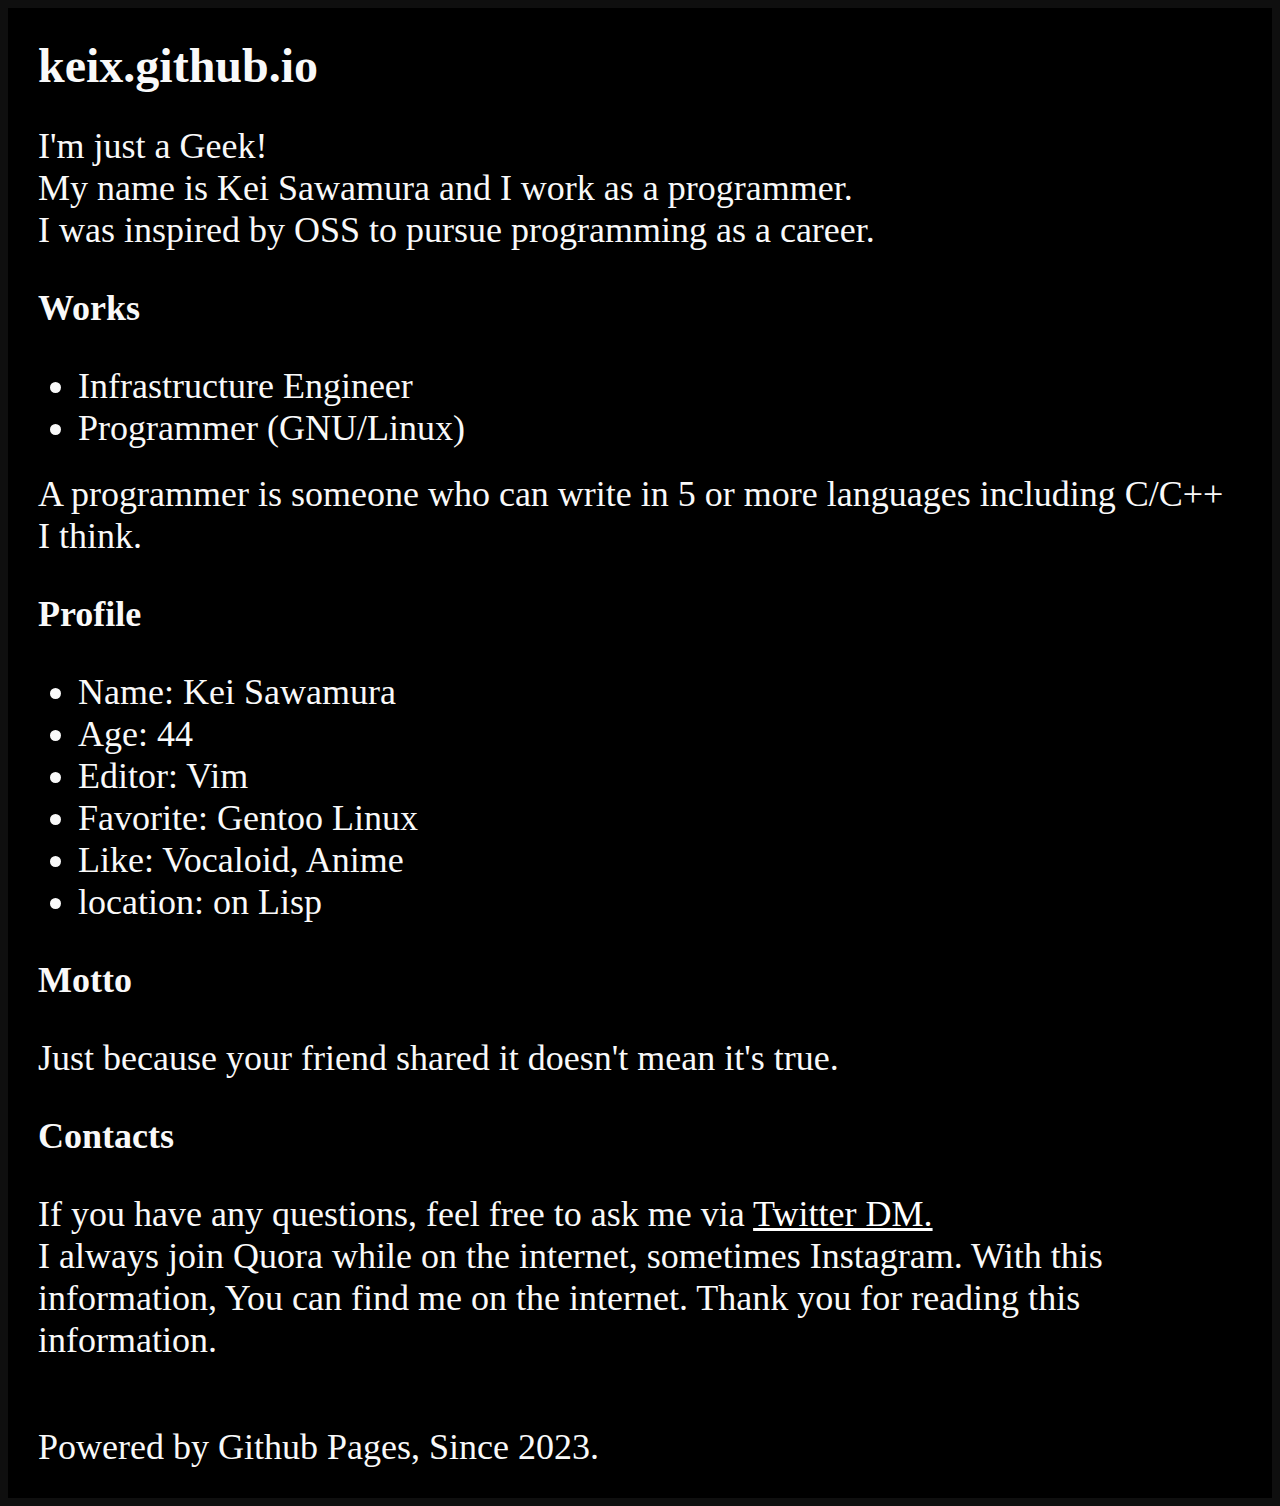
==== index.html @ a8d1732b "Add gratitude message" ====
<html>
    <head>
        <link href='style.css' rel='stylesheet' type='text/css' />
    </head>
    
    <div>
        <h1>keix.github.io</h1>
        <div>I'm just a Geek!</div>
        <div>My name is Kei Sawamura and I work as a programmer.</div>
        <div>I was inspired by OSS to pursue programming as a career.</div>
    </div>
    
    <div>
        <h3>Works</h3>
        <ul>
            <li>Infrastructure Engineer</li>
            <li>Programmer (GNU/Linux)</li>
        </ul>
        <div>A programmer is someone who can write in 5 or more languages including C/C++ I think. </div>
    </div>
    
    <div>
        <h3>Profile</h3>
        <ul>
            <li>Name: Kei Sawamura</li>
            <li>Age: 44</li>
            <li>Editor: Vim</li>
            <li>Favorite: Gentoo Linux</li>
            <li>Like: Vocaloid, Anime</li>
            <li>location: on Lisp</li>
        <ul>
    </div>

    <div>
        <h3>Motto</h3>
        <div>Just because your friend shared it doesn't mean it's true.</div>
    </div>

    <div>
        <h3>Contacts</h3>
        <div>If you have any questions, feel free to ask me via 
        <a href='https://twitter.com/hofchan'>Twitter DM.</a></div>
        <div>I always join Quora while on the internet, sometimes Instagram.
             With this information, You can find me on the internet. Thank you for reading this information.</div>
    </div>
    
    <div style="padding-top: 65px">
        <div>Powered by Github Pages, Since 2023.</div>
    </div>

</html>
---- style.css ----
html {
    background-color: #0f0f0f;
}
body {
    background-color: black;
    color: #121212;
    padding: 30px;
}
div {
    color: #f9f9f9;
    font-size: 1.5em;
}
a {
    color: #ffffff;
}
li {
    font-size: 1.5em;
}
h1 {
    font-size: 2em;
}
h2 {
    font-size: 1.5em;
}
h3 {
    font-size: 1.5em;
}
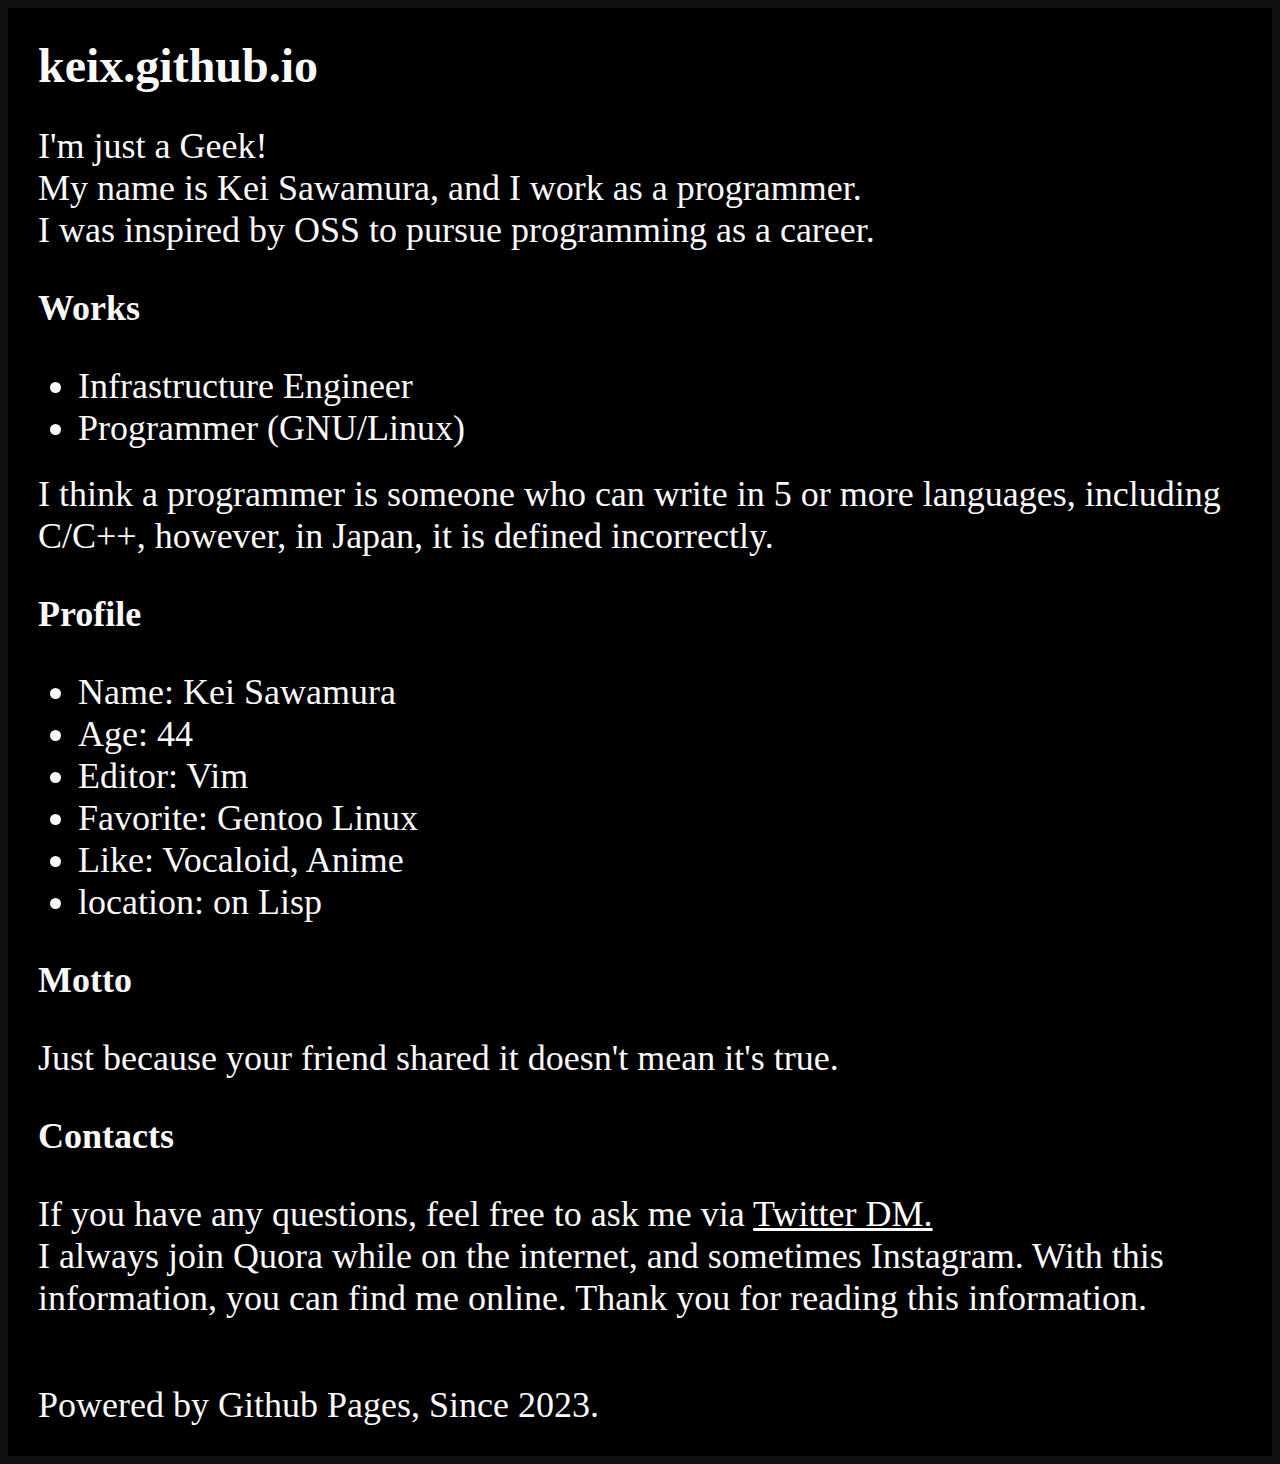
==== commit 26141daa: "Fixed sentence" ====
--- a/index.html
+++ b/index.html
@@ -6,7 +6,7 @@
     <div>
         <h1>keix.github.io</h1>
         <div>I'm just a Geek!</div>
-        <div>My name is Kei Sawamura and I work as a programmer.</div>
+        <div>My name is Kei Sawamura, and I work as a programmer.</div>
         <div>I was inspired by OSS to pursue programming as a career.</div>
     </div>
     
@@ -16,7 +16,8 @@
             <li>Infrastructure Engineer</li>
             <li>Programmer (GNU/Linux)</li>
         </ul>
-        <div>A programmer is someone who can write in 5 or more languages including C/C++ I think. </div>
+        <div>I think a programmer is someone who can write in 5 or more languages, including C/C++,
+             however, in Japan, it is defined incorrectly.</div>
     </div>
     
     <div>
@@ -40,8 +41,8 @@
         <h3>Contacts</h3>
         <div>If you have any questions, feel free to ask me via 
         <a href='https://twitter.com/hofchan'>Twitter DM.</a></div>
-        <div>I always join Quora while on the internet, sometimes Instagram.
-             With this information, You can find me on the internet. Thank you for reading this information.</div>
+        <div>I always join Quora while on the internet, and sometimes Instagram.
+             With this information, you can find me online. Thank you for reading this information.</div>
     </div>
     
     <div style="padding-top: 65px">
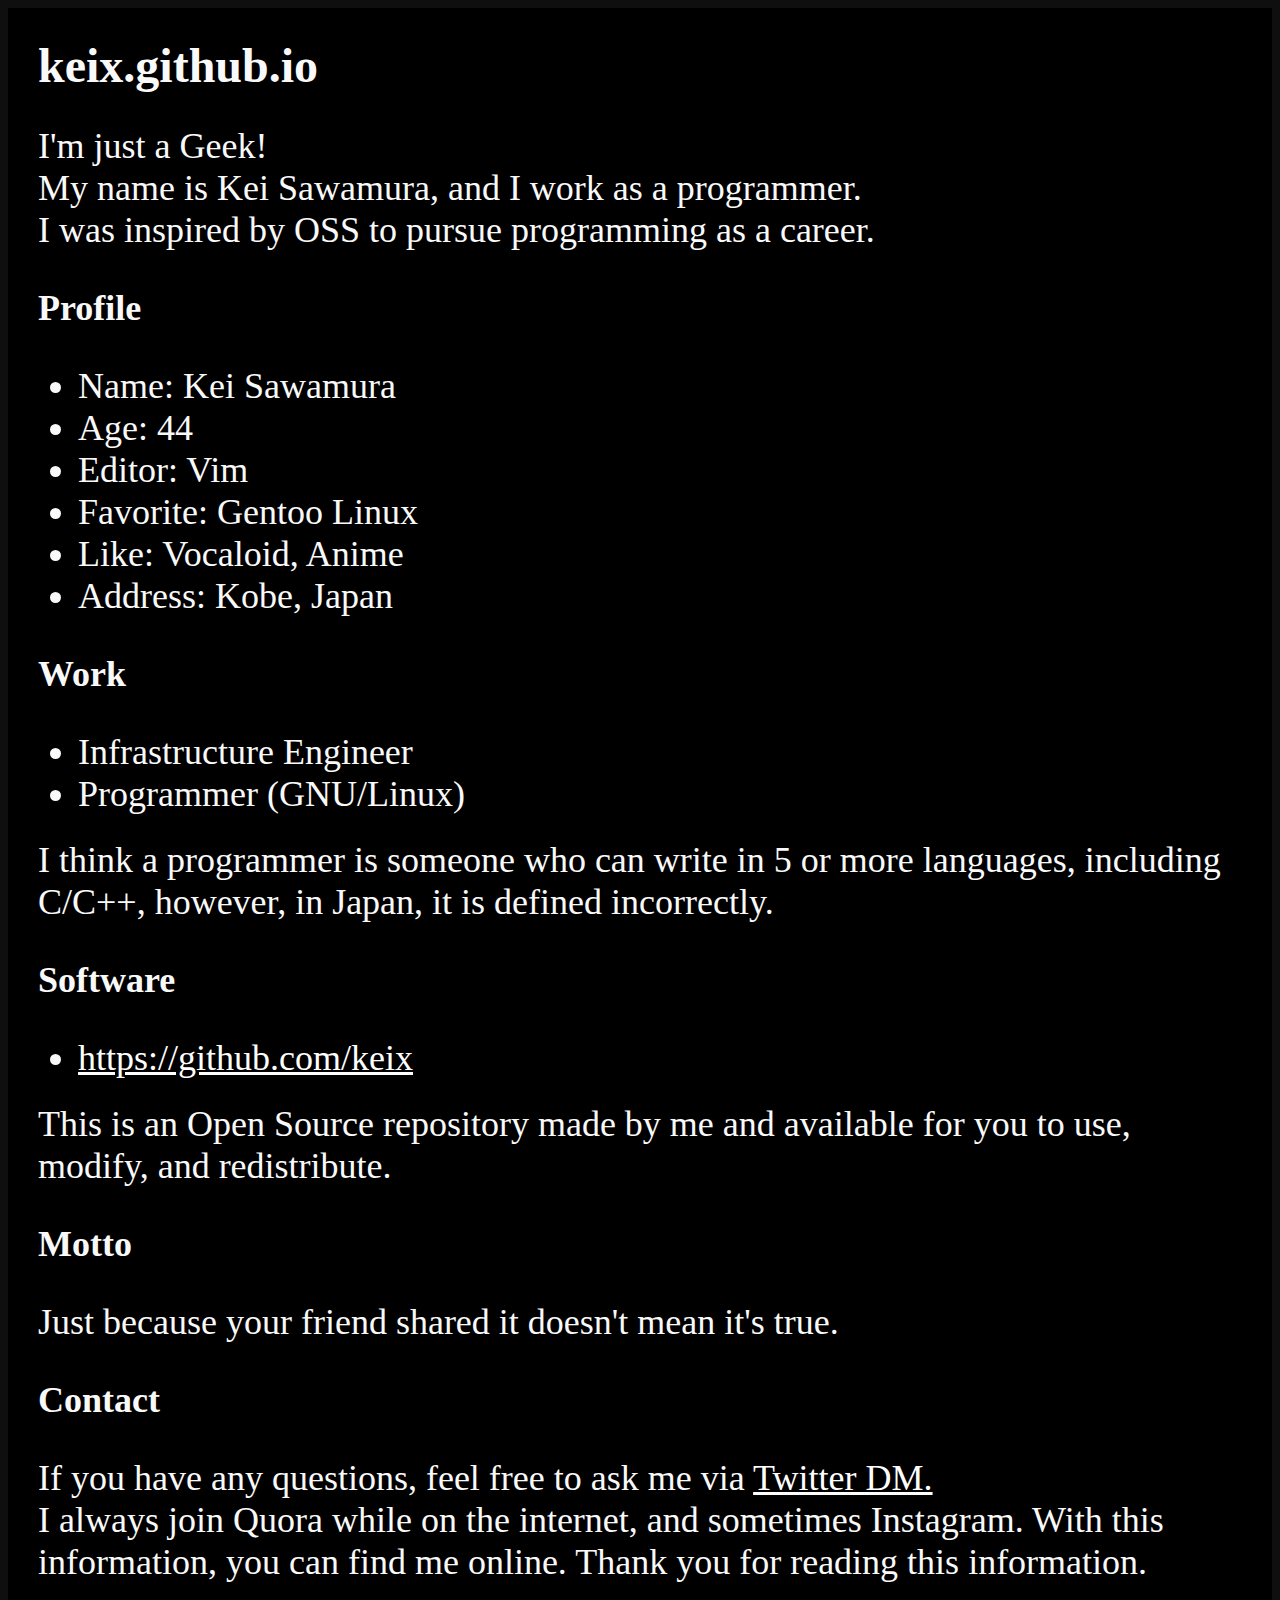
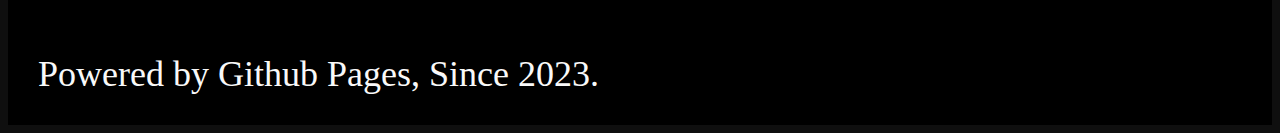
==== commit fa290a45: "Add the software section" ====
--- a/index.html
+++ b/index.html
@@ -2,51 +2,62 @@
     <head>
         <link href='style.css' rel='stylesheet' type='text/css' />
     </head>
+
+    <body>
     
-    <div>
-        <h1>keix.github.io</h1>
-        <div>I'm just a Geek!</div>
-        <div>My name is Kei Sawamura, and I work as a programmer.</div>
-        <div>I was inspired by OSS to pursue programming as a career.</div>
-    </div>
+        <div>
+            <h1>keix.github.io</h1>
+            <div>I'm just a Geek!</div>
+            <div>My name is Kei Sawamura, and I work as a programmer.</div>
+            <div>I was inspired by OSS to pursue programming as a career.</div>
+        </div>
+       
+        <div>
+            <h3>Profile</h3>
+            <ul>
+                <li>Name: Kei Sawamura</li>
+                <li>Age: 44</li>
+                <li>Editor: Vim</li>
+                <li>Favorite: Gentoo Linux</li>
+                <li>Like: Vocaloid, Anime</li>
+                <li>Address: Kobe, Japan</li>
+            <ul>
+        </div>
     
-    <div>
-        <h3>Works</h3>
-        <ul>
-            <li>Infrastructure Engineer</li>
-            <li>Programmer (GNU/Linux)</li>
-        </ul>
-        <div>I think a programmer is someone who can write in 5 or more languages, including C/C++,
-             however, in Japan, it is defined incorrectly.</div>
-    </div>
+        <div>
+            <h3>Work</h3>
+            <ul>
+                <li>Infrastructure Engineer</li>
+                <li>Programmer (GNU/Linux)</li>
+            </ul>
+            <div>I think a programmer is someone who can write in 5 or more languages, including C/C++,
+                 however, in Japan, it is defined incorrectly.</div>
+        </div>
+ 
+        <div>
+            <h3>Software</h3>
+            <ul>
+                <li><a href="https://github.com/keix">https://github.com/keix</a></li>
+            </ul>
+            <div>This is an Open Source repository made by me and available for you to use, modify, and redistribute.</div>
+        </div>
+     
+        <div>
+            <h3>Motto</h3>
+            <div>Just because your friend shared it doesn't mean it's true.</div>
+        </div>
     
-    <div>
-        <h3>Profile</h3>
-        <ul>
-            <li>Name: Kei Sawamura</li>
-            <li>Age: 44</li>
-            <li>Editor: Vim</li>
-            <li>Favorite: Gentoo Linux</li>
-            <li>Like: Vocaloid, Anime</li>
-            <li>location: on Lisp</li>
-        <ul>
-    </div>
+        <div>
+            <h3>Contact</h3>
+            <div>If you have any questions, feel free to ask me via 
+            <a href='https://twitter.com/hofchan'>Twitter DM.</a></div>
+            <div>I always join Quora while on the internet, and sometimes Instagram.
+                 With this information, you can find me online. Thank you for reading this information.</div>
+        </div>
+        
+        <div class="footer">
+            <div>Powered by Github Pages, Since 2023.</div>
+        </div>
 
-    <div>
-        <h3>Motto</h3>
-        <div>Just because your friend shared it doesn't mean it's true.</div>
-    </div>
-
-    <div>
-        <h3>Contacts</h3>
-        <div>If you have any questions, feel free to ask me via 
-        <a href='https://twitter.com/hofchan'>Twitter DM.</a></div>
-        <div>I always join Quora while on the internet, and sometimes Instagram.
-             With this information, you can find me online. Thank you for reading this information.</div>
-    </div>
-    
-    <div style="padding-top: 65px">
-        <div>Powered by Github Pages, Since 2023.</div>
-    </div>
-
+    </body>    
 </html>
--- a/style.css
+++ b/style.css
@@ -25,3 +25,7 @@
 h3 {
     font-size: 1.5em;
 }
+
+.footer {
+    padding-top: 70px;
+}
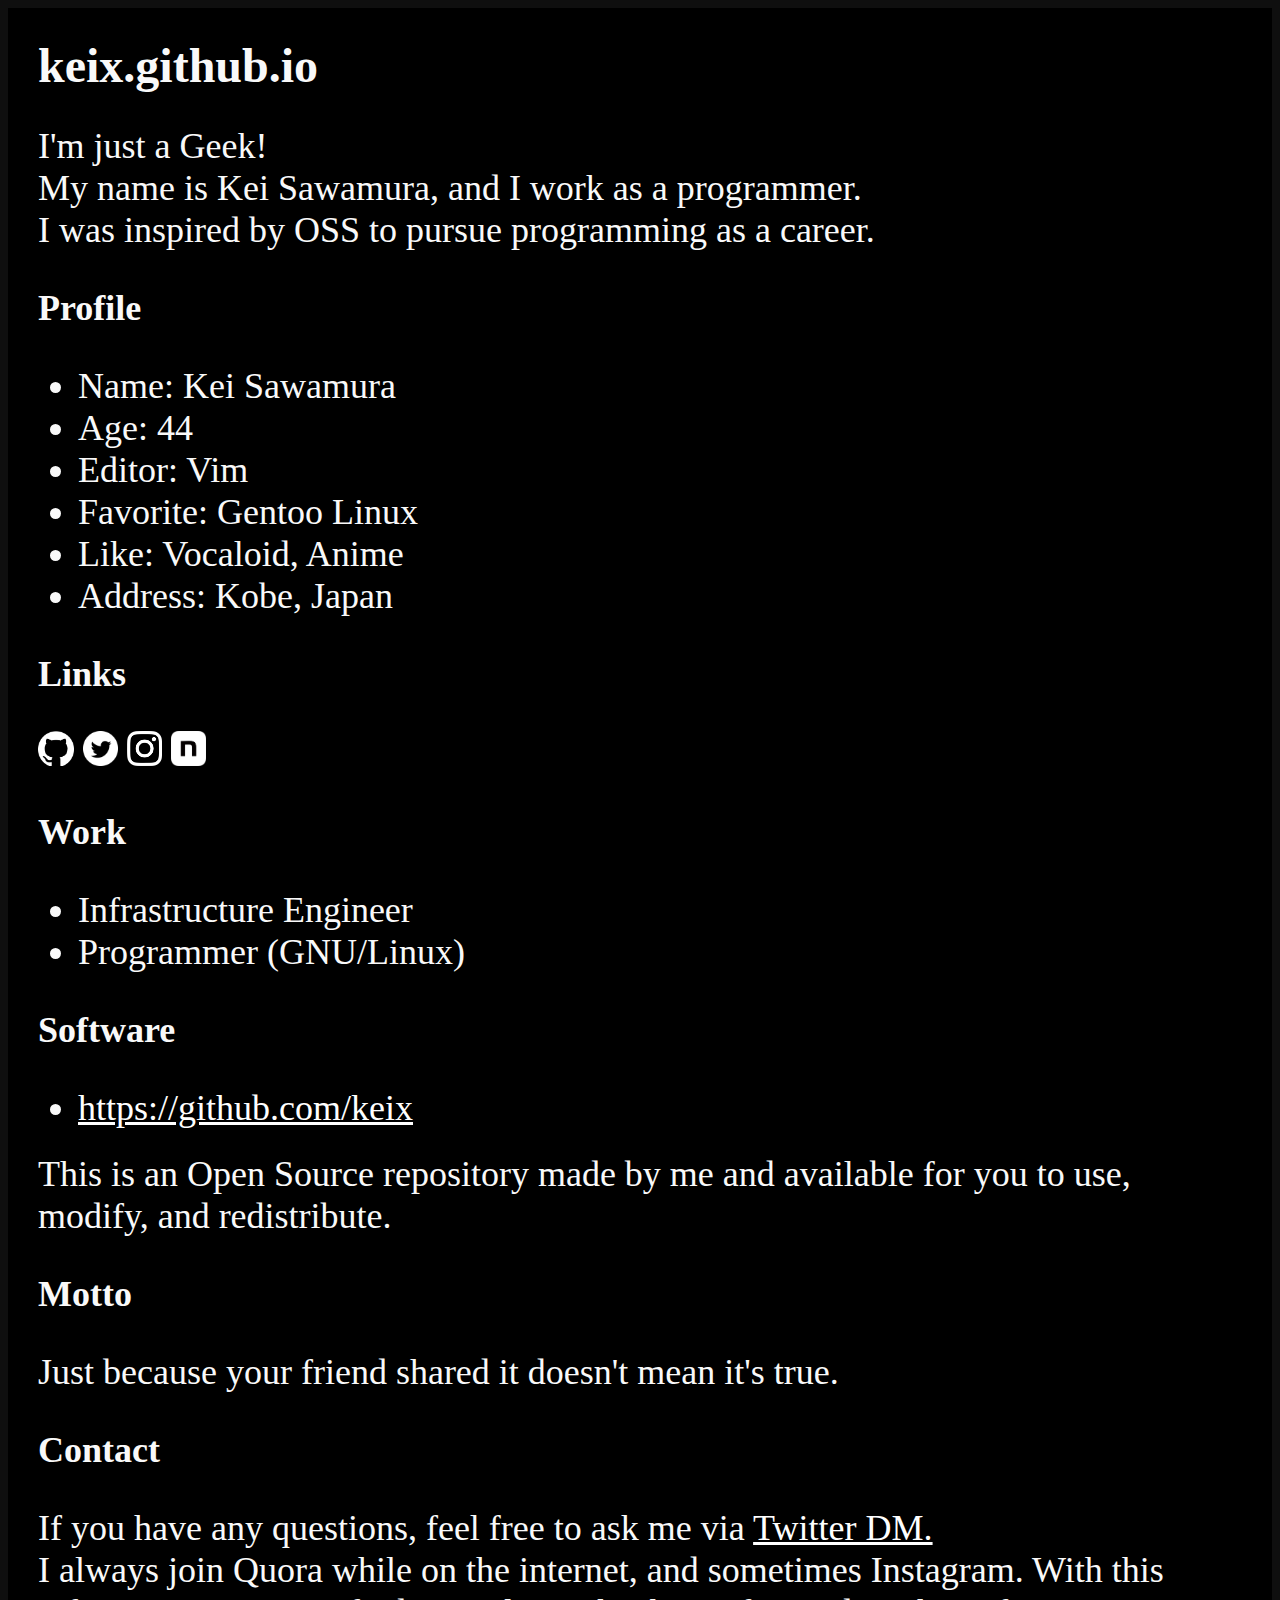
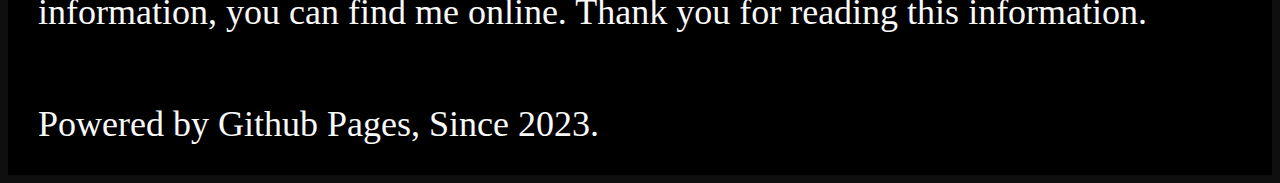
==== commit 2e8ceceb: "Add the Social section to the profile" ====
--- a/index.html
+++ b/index.html
@@ -1,6 +1,15 @@
 <html>
     <head>
-        <link href='style.css' rel='stylesheet' type='text/css' />
+        <meta http-equiv="content-type" content="text/html; charset=utf-8">
+        <meta name="description" content="Kei Sawamura's Homepage.">
+        <meta name="keywords" content="Kei Sawamura, OSS, AI, GPT, ChatGPT, Common Lisp">
+        <meta name="robots" content="noindex,follow">
+        <meta property="og:site_name" content="keix.github.io">
+        <meta property="og:site_name" content="My profile.">
+        <meta property="og:type" content="website">
+        <meta property="og:url" content="https://keix.github.io/">
+        <link rel="icon" href="/static/images/favicon.png" /> 
+        <link href='/static/styles/style.css' rel='stylesheet' type='text/css' />
     </head>
 
     <body>
@@ -23,6 +32,17 @@
                 <li>Address: Kobe, Japan</li>
             <ul>
         </div>
+
+        <div>
+            <h3>Links</h3>
+            <div>
+                <a href="https://github.com/keix"><img class="github-logo" src="/static/images/github-mark-white.png"></a>
+                <a href="https://twitter.com/hofchan"><img class="github-logo" src="/static/images/Twitter social icons - circle - white.png"></a>
+                <a href="https://www.instagram.com/keix.py/"><img class="github-logo" src="/static/images/Instagram_Glyph_White.png"></a>
+                <a href="https://note.com/hofchan"><img class="github-logo" src="/static/images/icon.png"></a>
+                </a>
+            </div>
+        </div>
     
         <div>
             <h3>Work</h3>
@@ -30,14 +50,14 @@
                 <li>Infrastructure Engineer</li>
                 <li>Programmer (GNU/Linux)</li>
             </ul>
-            <div>I think a programmer is someone who can write in 5 or more languages, including C/C++,
-                 however, in Japan, it is defined incorrectly.</div>
         </div>
  
         <div>
             <h3>Software</h3>
             <ul>
-                <li><a href="https://github.com/keix">https://github.com/keix</a></li>
+                <li>
+                    <a href="https://github.com/keix">https://github.com/keix</a>
+                </li>
             </ul>
             <div>This is an Open Source repository made by me and available for you to use, modify, and redistribute.</div>
         </div>
@@ -49,6 +69,7 @@
     
         <div>
             <h3>Contact</h3>
+
             <div>If you have any questions, feel free to ask me via 
             <a href='https://twitter.com/hofchan'>Twitter DM.</a></div>
             <div>I always join Quora while on the internet, and sometimes Instagram.
--- a/static/styles/style.css
+++ b/static/styles/style.css
@@ -0,0 +1,36 @@
+html {
+    background-color: #0f0f0f;
+    font-family: 'Playfair Display', serif;
+}
+body {
+    background-color: black;
+    color: #121212;
+    padding: 30px;
+}
+div {
+    color: #f9f9f9;
+    font-size: 1.5em;
+}
+a {
+    color: #ffffff;
+}
+li {
+    font-size: 1.5em;
+}
+h1 {
+    font-size: 2em;
+}
+h2 {
+    font-size: 1.5em;
+}
+h3 {
+    font-size: 1.5em;
+}
+
+.footer {
+    padding-top: 70px;
+}
+.github-logo {
+    margin: 0 0 0 0px;
+    height: 35px;
+}
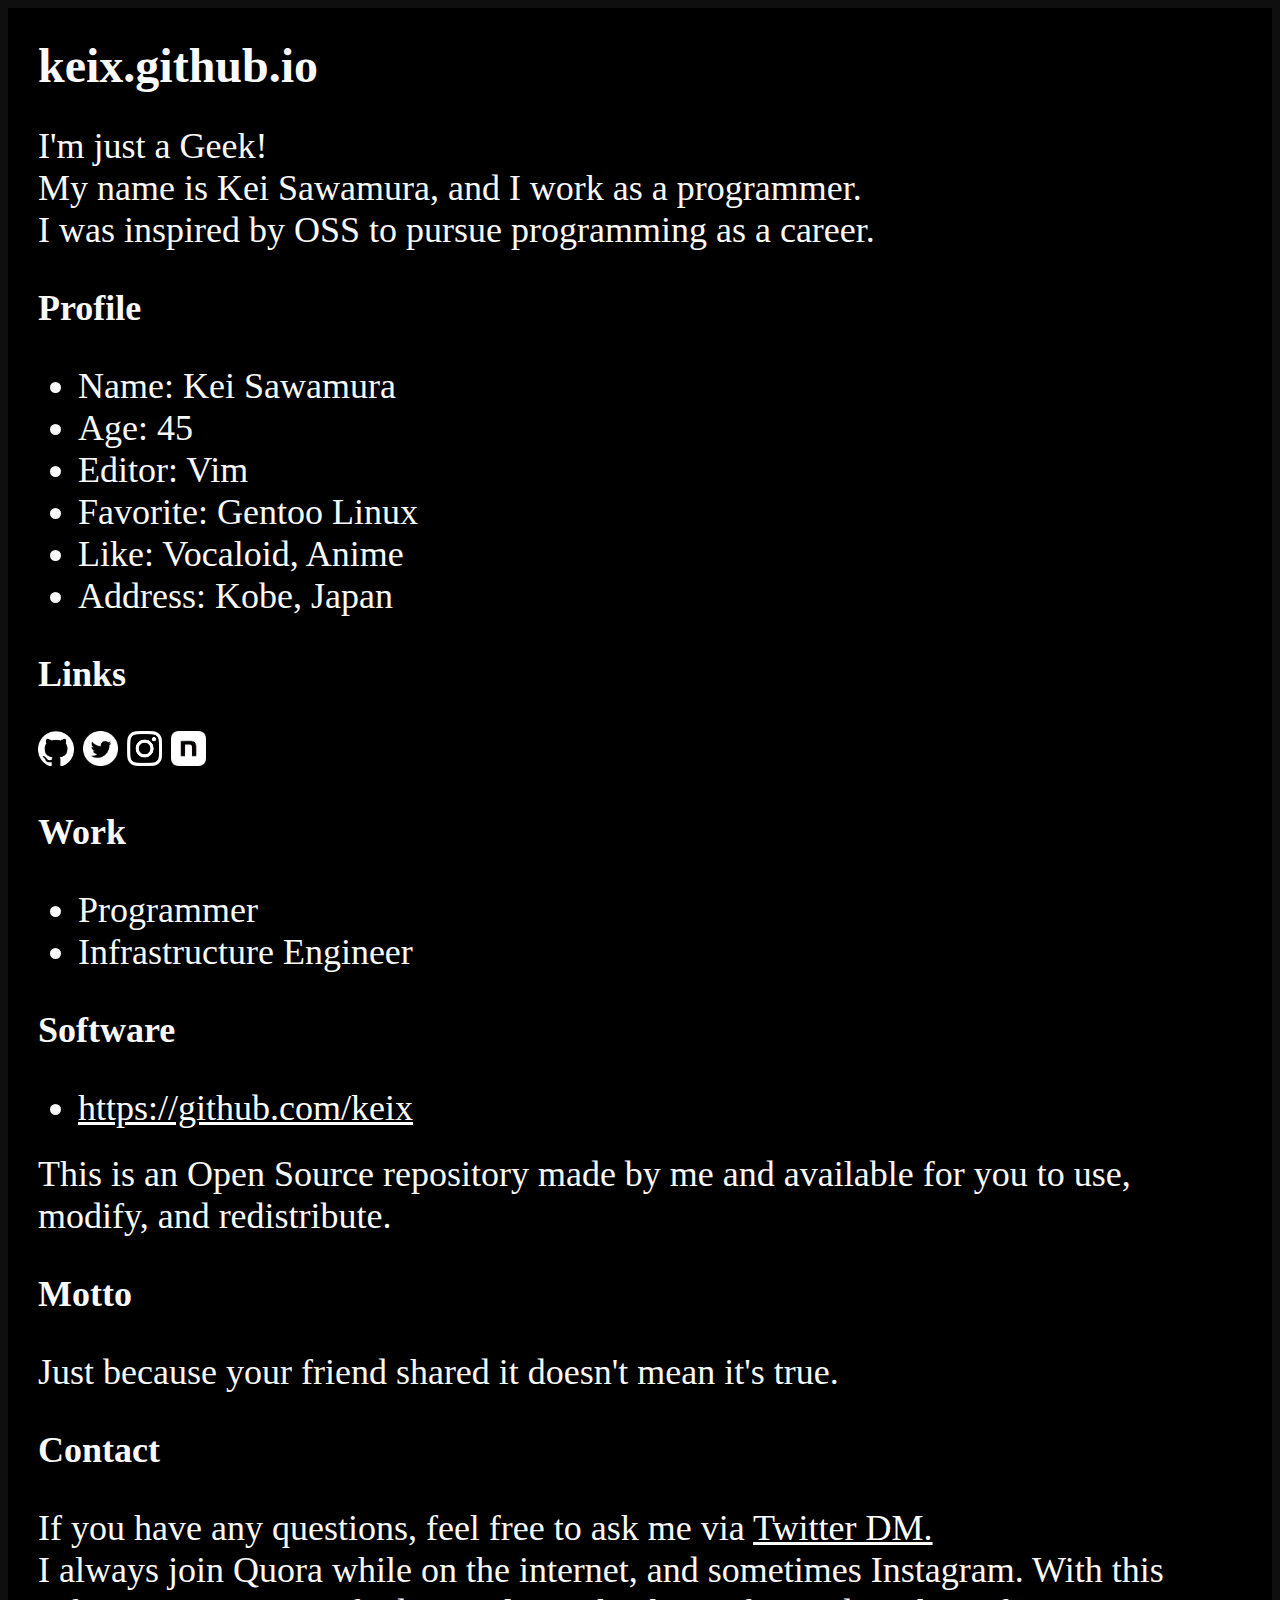
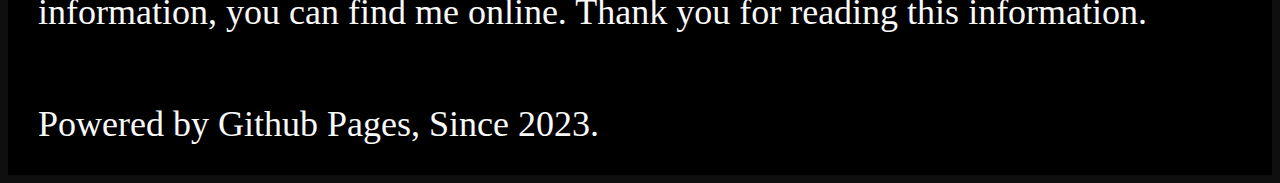
==== commit f56bfa10: "Updated my age to reflect current year" ====
--- a/index.html
+++ b/index.html
@@ -25,7 +25,7 @@
             <h3>Profile</h3>
             <ul>
                 <li>Name: Kei Sawamura</li>
-                <li>Age: 44</li>
+                <li>Age: 45</li>
                 <li>Editor: Vim</li>
                 <li>Favorite: Gentoo Linux</li>
                 <li>Like: Vocaloid, Anime</li>
@@ -47,8 +47,8 @@
         <div>
             <h3>Work</h3>
             <ul>
+                <li>Programmer</li>
                 <li>Infrastructure Engineer</li>
-                <li>Programmer (GNU/Linux)</li>
             </ul>
         </div>
  
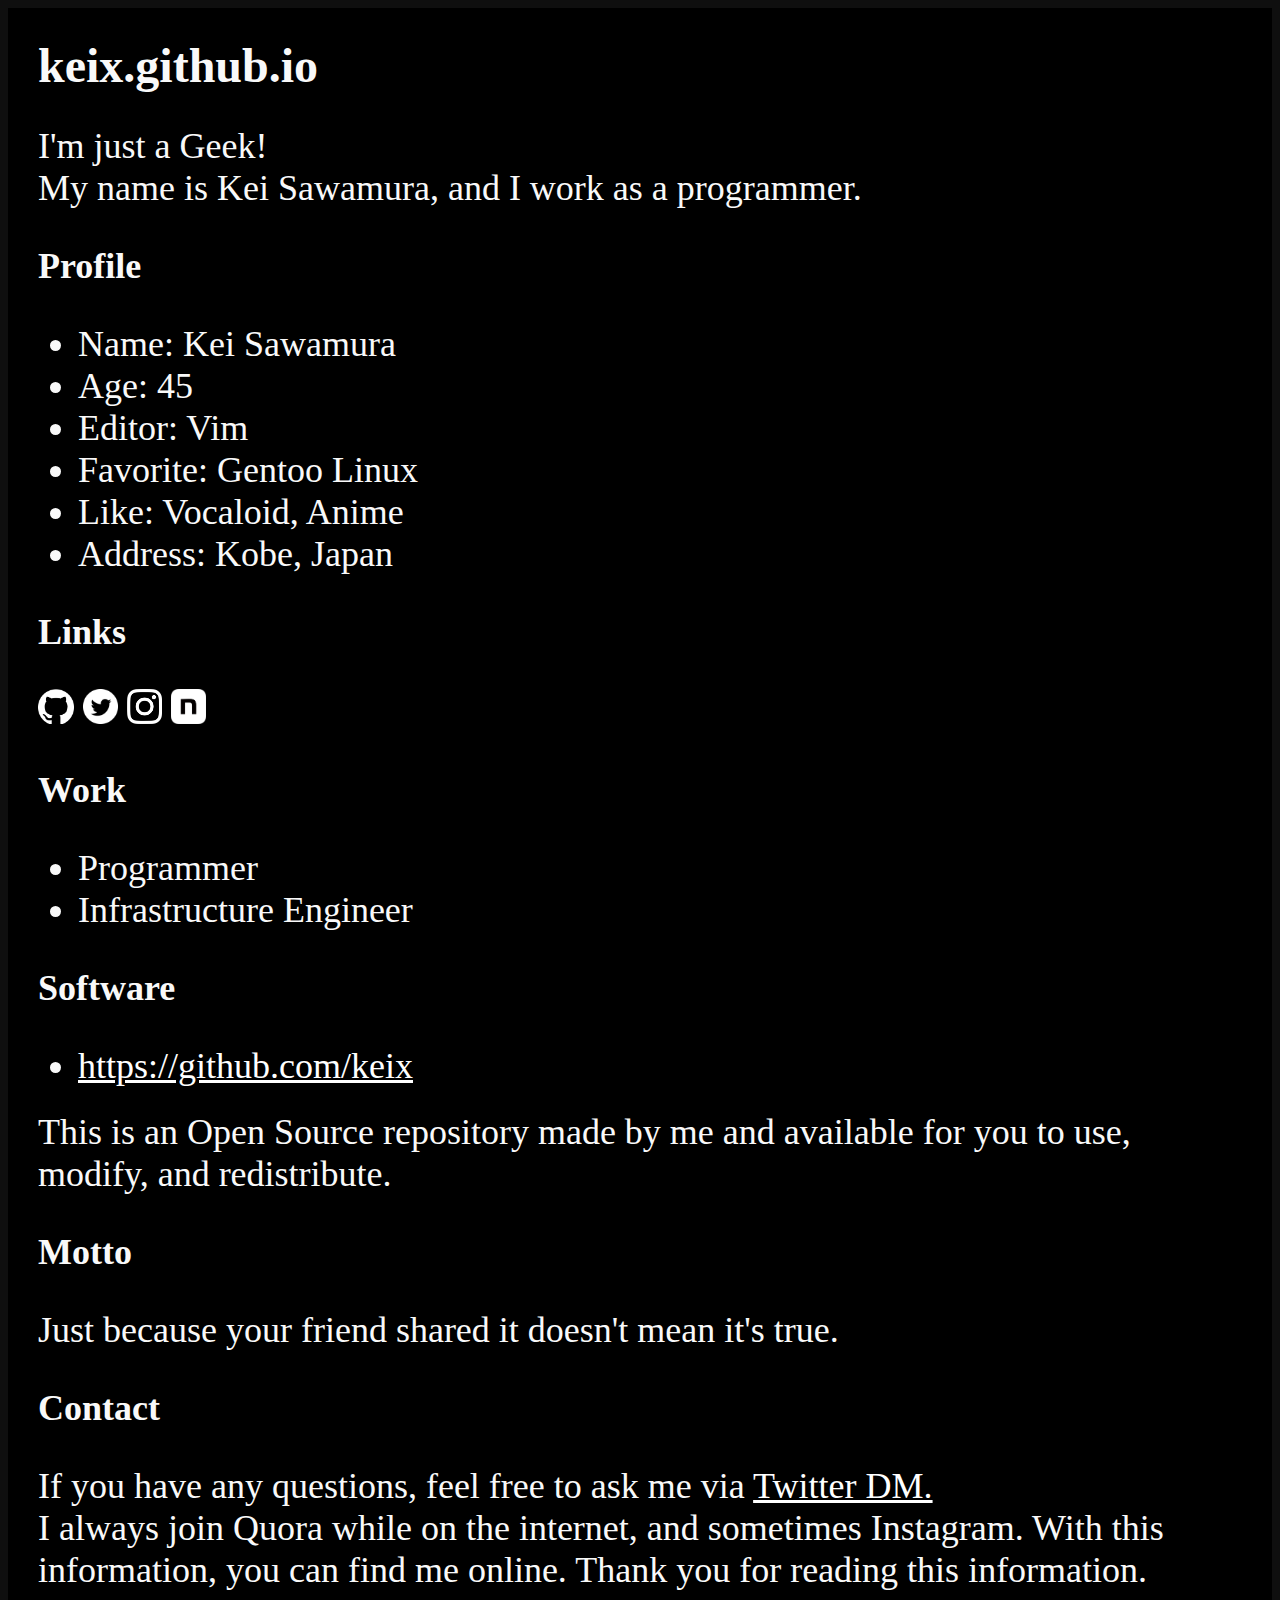
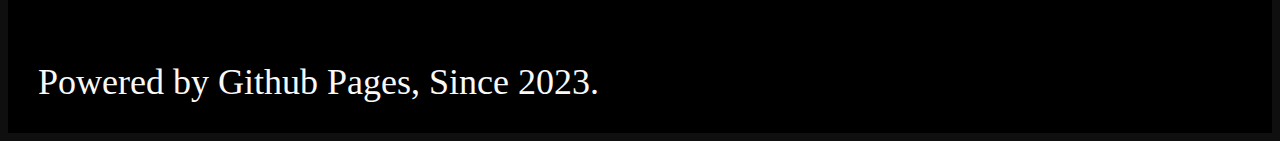
==== commit 52d1b271: "Updated profile" ====
--- a/index.html
+++ b/index.html
@@ -18,7 +18,6 @@
             <h1>keix.github.io</h1>
             <div>I'm just a Geek!</div>
             <div>My name is Kei Sawamura, and I work as a programmer.</div>
-            <div>I was inspired by OSS to pursue programming as a career.</div>
         </div>
        
         <div>
